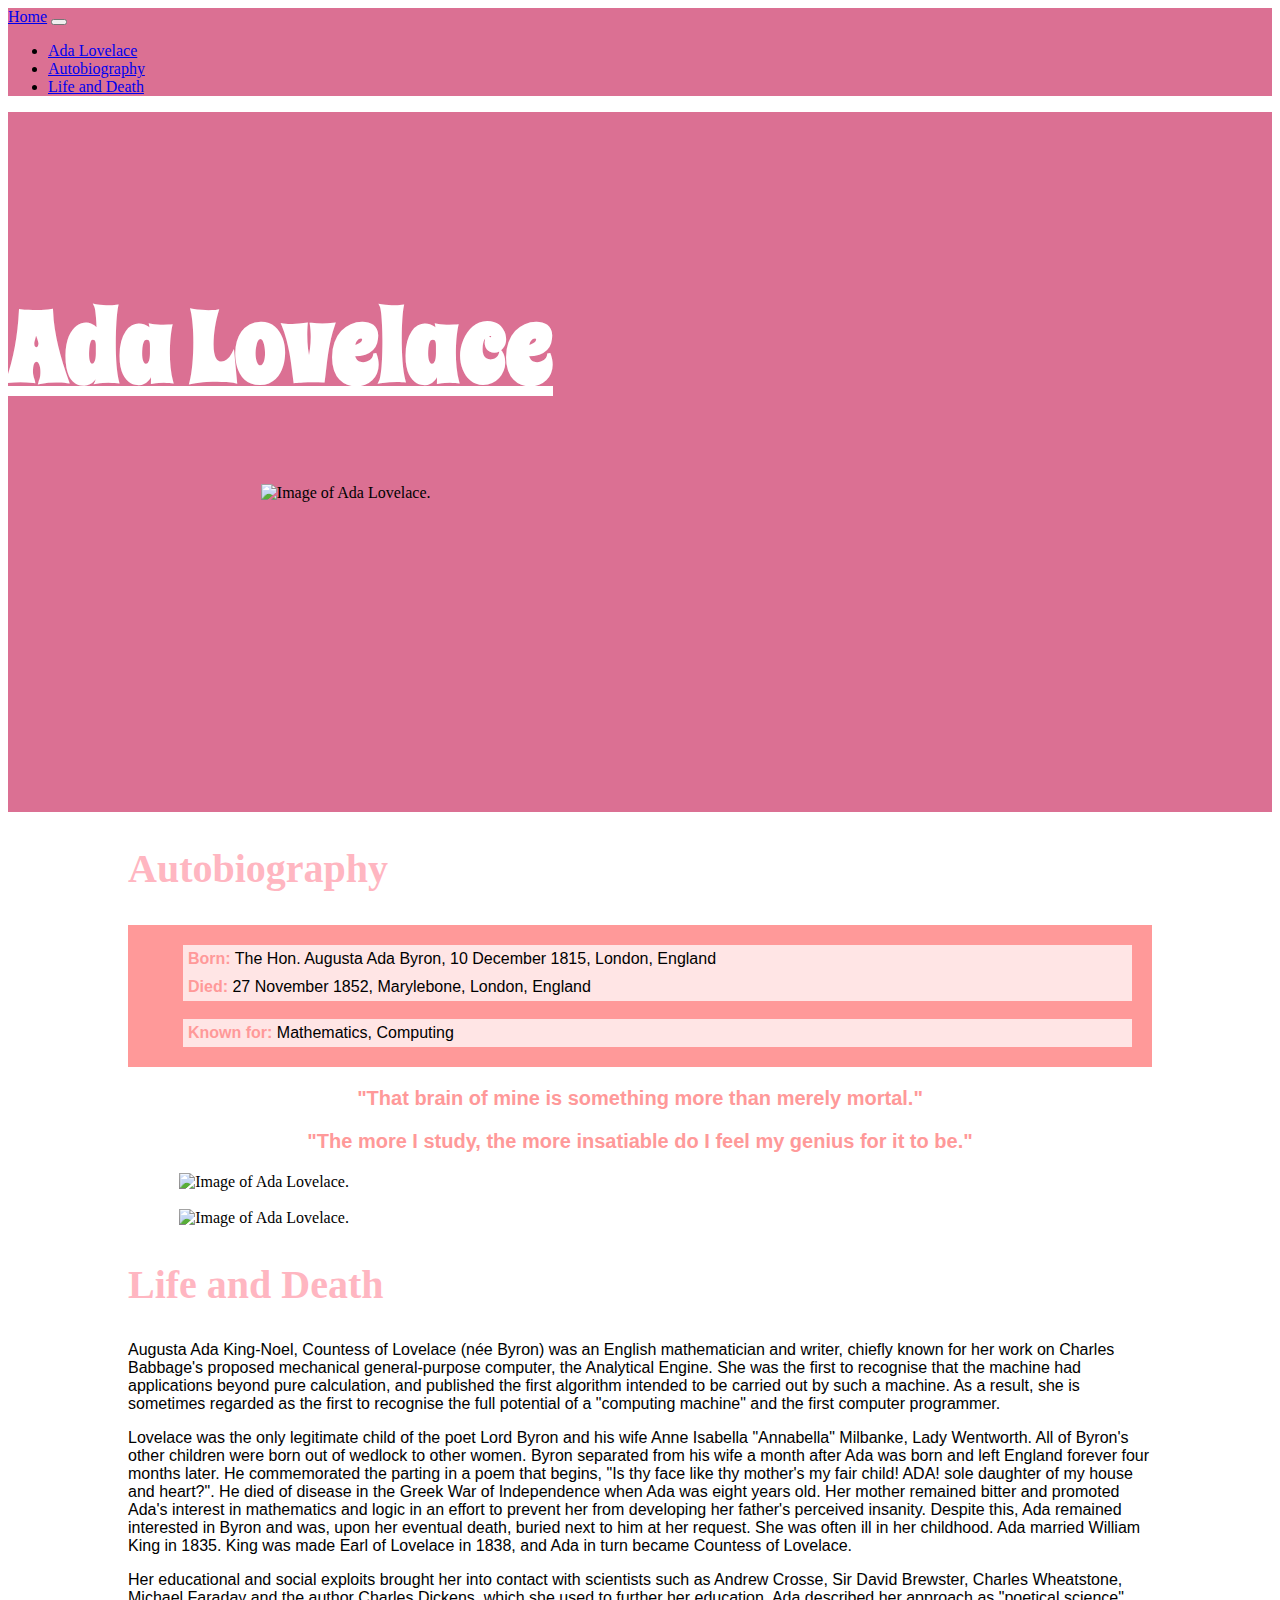
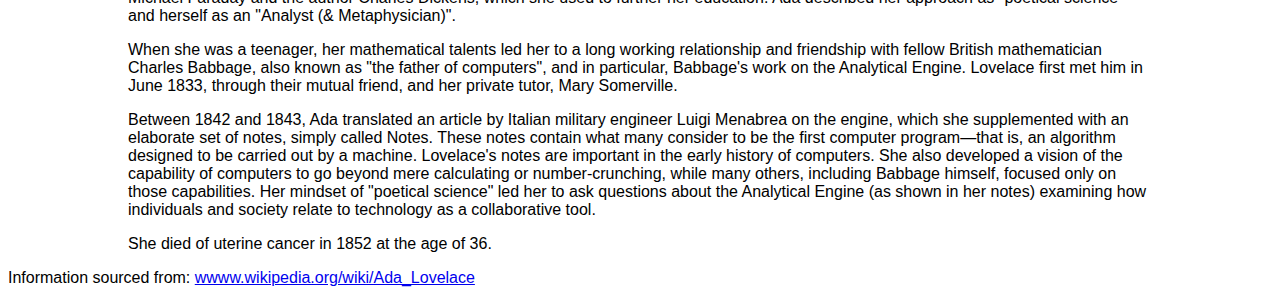
==== ada-lovelace-bootstrap.html @ a1dedd9c "Copying css to page" ====
<!DOCTYPE html>
<html lang="en-GB">

<head>
  <meta charset="utf-8" name="viewport" content="width=device-width, initial-scale=1">
  <title>Ada Lovelace</title>
  <link href="https://fonts.googleapis.com/css?family=Spicy+Rice" rel="stylesheet"/>
  <link rel="stylesheet" href="https://stackpath.bootstrapcdn.com/bootstrap/4.1.3/css/bootstrap.min.css" integrity="sha384-MCw98/SFnGE8fJT3GXwEOngsV7Zt27NXFoaoApmYm81iuXoPkFOJwJ8ERdknLPMO" crossorigin="anonymous">
  <link href="ada-lovelace-bootstrap.css" rel="stylesheet" />
</head>

<nav class="navbar navbar-expand-lg navbar-dark fixed-top">
<div class="container">
  <a class="navbar-brand" href="index.html">Home</a>
  <button class="navbar-toggler" type="button" data-toggle="collapse" data-target="#navbarNav" aria-controls="navbarNav" aria-expanded="false" aria-label="Toggle navigation">
    <span class="navbar-toggler-icon"></span>
  </button>
  <div class="collapse navbar-collapse justify-content-end" id="navbarNav">
    <ul class="navbar-nav">
      <li class="nav-item">
        <a class="nav-link" href="#">Ada Lovelace</a>
      </li>
      <li class="nav-item">
        <a class="nav-link" href="#about">Autobiography</a>
      </li>
      <li class="nav-item">
        <a class="nav-link" href="#about">Life and Death</a>
      </li>
    </ul>
  </div>
</div>
</nav>

<body>

  <header class="jumbotron">
    <div class="container">

      <div class="row">
        <div class="col-md-8">
          <h1 class="display-4">Ada Lovelace</h1>
        </div><!-- /.col-md-8-->
        <div id="image" class="col-md-4">
          <img class="img-fluid rounded" src="images/ada.jpg" alt="Image of Ada Lovelace.">
        </div><!--col-md-4-->
      </div><!-- /.row of jumbotron-->
    </div><!-- /.container-->
  </header>

  <main id="wrapper">

    <section id="about" class="row">
      <div class="container col-md-6">
      <h2>Autobiography</h2>
      <div>
        <ul>
          <li><strong>Born:</strong> The Hon. Augusta Ada Byron, 10 December 1815, London, England</li>
          <li><strong>Died:</strong> 27 November 1852, Marylebone, London, England</li>
          <br />
          <li><strong>Known for:</strong> Mathematics, Computing</li>
        </ul>
      </div>
    </section>

    <blockquote class="blockquote">
      <p>"That brain of mine is something more than merely mortal."</p>
    </blockquote>

    <blockquote class="blockquote">
      "The more I study, the more insatiable do I feel my genius for it to be."
    </blockquote>

    <section>
      <div id="image2">
        <img class="img-fluid rounded text-center" src="images/.jpg" alt="Image of Ada Lovelace." />
      </div>
      <br />
      <div id="image3">
        <img class="img-fluid rounded text-center" src="images/.jpg" alt="Image of Ada Lovelace." />
      </div>
    </section>
  </div><!--/.container-->

        <div class="container col-m-6">
      <h2>Life and Death</h2>
      <p>Augusta Ada King-Noel, Countess of Lovelace (née Byron) was an English mathematician and writer, chiefly known for her work on Charles Babbage's proposed mechanical general-purpose computer, the Analytical Engine. She was the first to
        recognise that the machine had applications beyond pure calculation, and published the first algorithm intended to be carried out by such a machine. As a result, she is sometimes regarded as the first to recognise the full potential of a
        "computing machine" and
        the first computer programmer.</p>

      <p>Lovelace was the only legitimate child of the poet Lord Byron and his wife Anne Isabella "Annabella" Milbanke, Lady Wentworth. All of Byron's other children were born out of wedlock to other women. Byron separated from his wife a month
        after Ada was born and left England forever four months later. He commemorated the parting in a poem that begins, "Is thy face like thy mother's my fair child! ADA! sole daughter of my house and heart?". He died of disease in the Greek War
        of Independence when Ada was eight years old. Her mother remained bitter and promoted Ada's interest in mathematics and logic in an effort to prevent her from developing her father's perceived insanity. Despite this, Ada remained interested
        in Byron and was, upon her eventual death, buried next to him at her request. She was often ill in her childhood. Ada married William King in 1835. King was made Earl of Lovelace in 1838, and Ada in turn became Countess of Lovelace.</p>

      <p>Her educational and social exploits brought her into contact with scientists such as Andrew Crosse, Sir David Brewster, Charles Wheatstone, Michael Faraday and the author Charles Dickens, which she used to further her education. Ada
        described her approach as "poetical science" and herself as an "Analyst (& Metaphysician)".</p>

      <p>When she was a teenager, her mathematical talents led her to a long working relationship and friendship with fellow British mathematician Charles Babbage, also known as "the father of computers", and in particular, Babbage's work on the
        Analytical Engine. Lovelace first met him in June 1833, through their mutual friend, and her private tutor, Mary Somerville.</p>

      <p>Between 1842 and 1843, Ada translated an article by Italian military engineer Luigi Menabrea on the engine, which she supplemented with an elaborate set of notes, simply called Notes. These notes contain what many consider to be the first
        computer program—that is, an algorithm designed to be carried out by a machine. Lovelace's notes are important in the early history of computers. She also developed a vision of the capability of computers to go beyond mere calculating or
        number-crunching, while many others, including Babbage himself, focused only on those capabilities. Her mindset of "poetical science" led her to ask questions about the Analytical Engine (as shown in her notes) examining how individuals and
        society relate to technology as a collaborative tool.</p>

      <p>She died of uterine cancer in 1852 at the age of 36.</p>

    </section>


  </main>

  <footer id="colophon">
    <div class="container text-center">

      <p> Information sourced from:

        <a href="https://en.wikipedia.org/wiki/Ada_Lovelace">wwww.wikipedia.org/wiki/Ada_Lovelace</a>
      </p>
    </div>

  </footer>

</body>

</html>
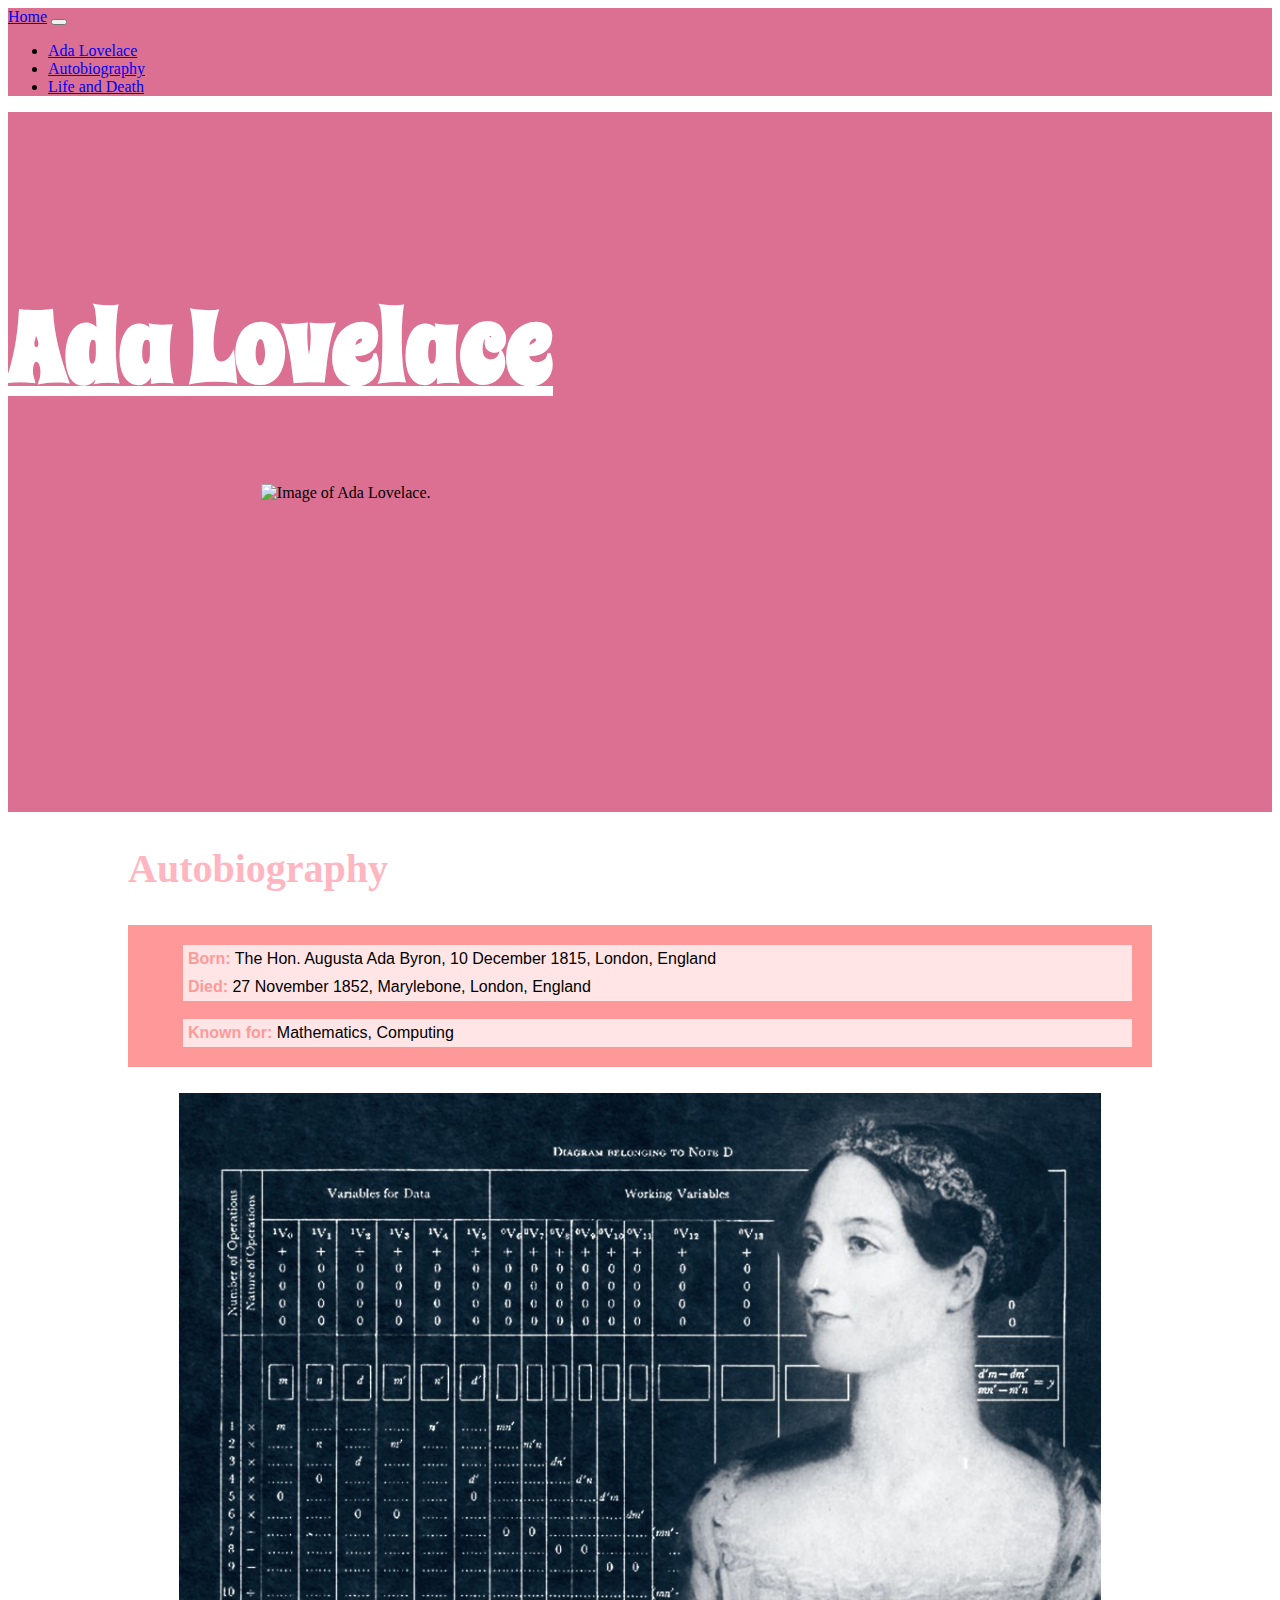
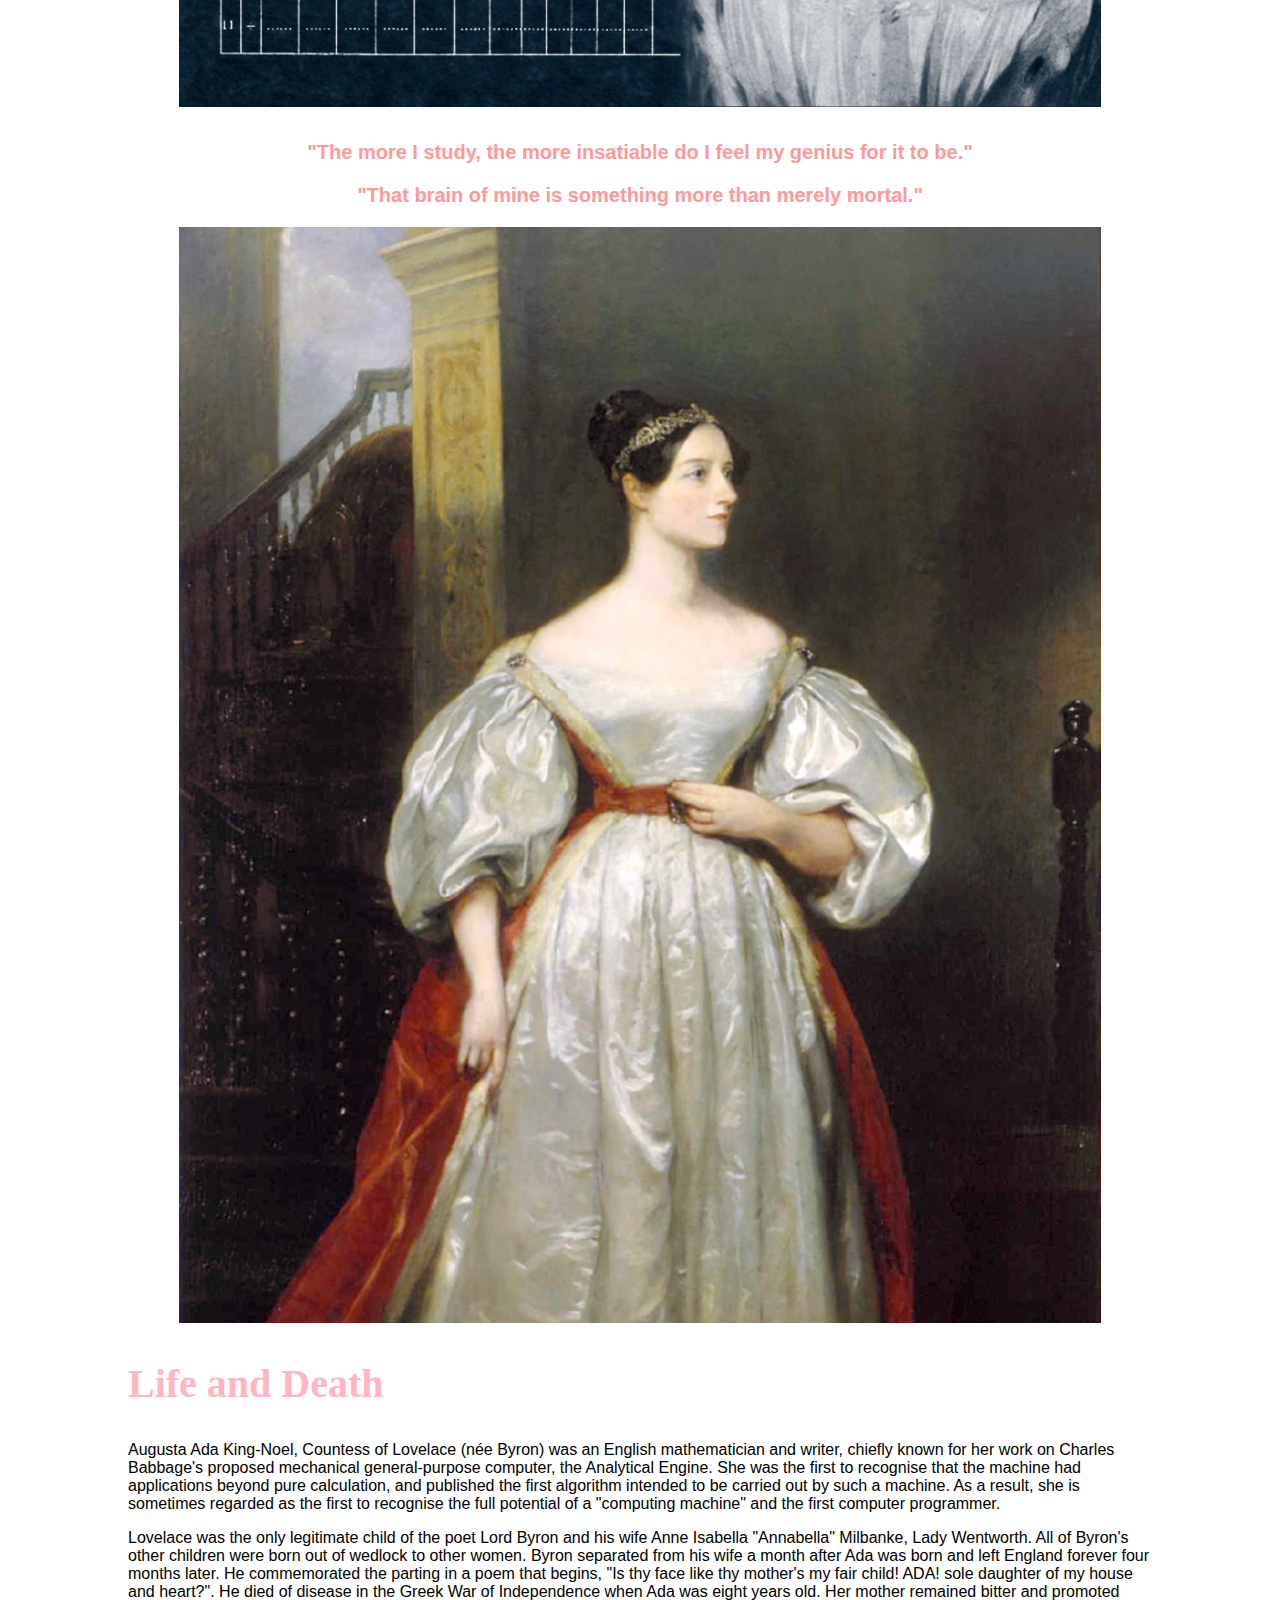
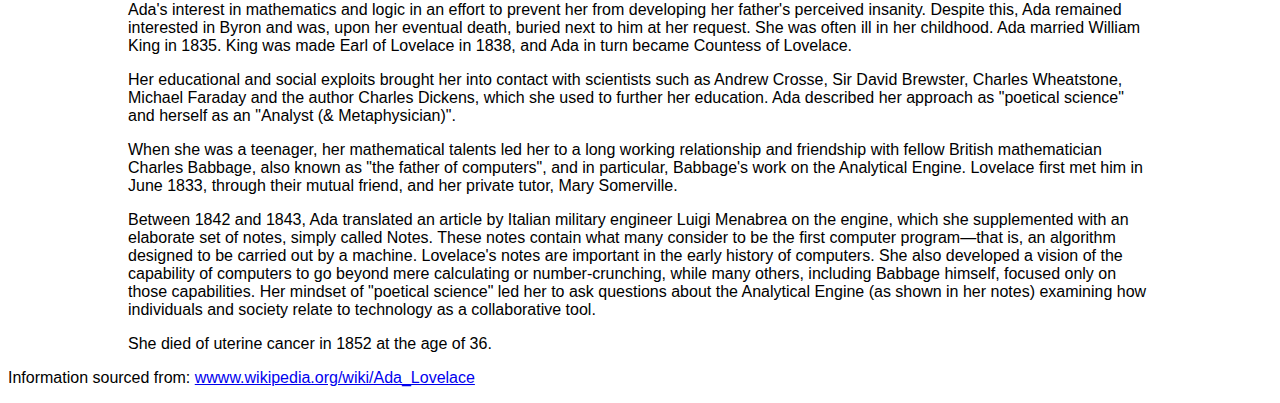
==== commit 4c67d61b: "Adding images to Ada biography page" ====
--- a/ada-lovelace-bootstrap.html
+++ b/ada-lovelace-bootstrap.html
@@ -4,31 +4,31 @@
 <head>
   <meta charset="utf-8" name="viewport" content="width=device-width, initial-scale=1">
   <title>Ada Lovelace</title>
-  <link href="https://fonts.googleapis.com/css?family=Spicy+Rice" rel="stylesheet"/>
+  <link href="https://fonts.googleapis.com/css?family=Spicy+Rice" rel="stylesheet" />
   <link rel="stylesheet" href="https://stackpath.bootstrapcdn.com/bootstrap/4.1.3/css/bootstrap.min.css" integrity="sha384-MCw98/SFnGE8fJT3GXwEOngsV7Zt27NXFoaoApmYm81iuXoPkFOJwJ8ERdknLPMO" crossorigin="anonymous">
   <link href="ada-lovelace-bootstrap.css" rel="stylesheet" />
 </head>
 
 <nav class="navbar navbar-expand-lg navbar-dark fixed-top">
-<div class="container">
-  <a class="navbar-brand" href="index.html">Home</a>
-  <button class="navbar-toggler" type="button" data-toggle="collapse" data-target="#navbarNav" aria-controls="navbarNav" aria-expanded="false" aria-label="Toggle navigation">
-    <span class="navbar-toggler-icon"></span>
-  </button>
-  <div class="collapse navbar-collapse justify-content-end" id="navbarNav">
-    <ul class="navbar-nav">
-      <li class="nav-item">
-        <a class="nav-link" href="#">Ada Lovelace</a>
-      </li>
-      <li class="nav-item">
-        <a class="nav-link" href="#about">Autobiography</a>
-      </li>
-      <li class="nav-item">
-        <a class="nav-link" href="#about">Life and Death</a>
-      </li>
-    </ul>
+  <div class="container">
+    <a class="navbar-brand" href="index.html">Home</a>
+    <button class="navbar-toggler" type="button" data-toggle="collapse" data-target="#navbarNav" aria-controls="navbarNav" aria-expanded="false" aria-label="Toggle navigation">
+      <span class="navbar-toggler-icon"></span>
+    </button>
+    <div class="collapse navbar-collapse justify-content-end" id="navbarNav">
+      <ul class="navbar-nav">
+        <li class="nav-item">
+          <a class="nav-link" href="#">Ada Lovelace</a>
+        </li>
+        <li class="nav-item">
+          <a class="nav-link" href="#about">Autobiography</a>
+        </li>
+        <li class="nav-item">
+          <a class="nav-link" href="#about">Life and Death</a>
+        </li>
+      </ul>
+    </div>
   </div>
-</div>
 </nav>
 
 <body>
@@ -42,7 +42,8 @@
         </div><!-- /.col-md-8-->
         <div id="image" class="col-md-4">
           <img class="img-fluid rounded" src="images/ada.jpg" alt="Image of Ada Lovelace.">
-        </div><!--col-md-4-->
+        </div>
+        <!--col-md-4-->
       </div><!-- /.row of jumbotron-->
     </div><!-- /.container-->
   </header>
@@ -51,63 +52,51 @@
 
     <section id="about" class="row">
       <div class="container col-md-6">
-      <h2>Autobiography</h2>
-      <div>
+        <h2>Autobiography</h2>
         <ul>
           <li><strong>Born:</strong> The Hon. Augusta Ada Byron, 10 December 1815, London, England</li>
           <li><strong>Died:</strong> 27 November 1852, Marylebone, London, England</li>
           <br />
           <li><strong>Known for:</strong> Mathematics, Computing</li>
         </ul>
+
+        <section>
+          <div id="image2">
+            <img class="img-fluid rounded text-center" src="images/ada-1.jpg" alt="Image of Ada Lovelace." />
+          </div>
+        </section>
+
+        <blockquote class="blockquote">
+          <p>"The more I study, the more insatiable do I feel my genius for it to be."</p>
+        </blockquote>
+        <blockquote class="blockquote">
+          <p>"That brain of mine is something more than merely mortal."</p>
+        </blockquote>
+
+        <section>
+          <div id="image3">
+            <img class="img-fluid rounded text-center" src="images/ada-2.jpg" alt="Image of Ada Lovelace." />
+          </div>
+        </section>
+
+      </div>
+      <!--/.container-->
+
+      <div class="container col-md-6">
+        <h2>Life and Death</h2>
+        <p>Augusta Ada King-Noel, Countess of Lovelace (née Byron) was an English mathematician and writer, chiefly known for her work on Charles Babbage's proposed mechanical general-purpose computer, the Analytical Engine. She was the first to recognise that the machine had applications beyond pure calculation, and published the first algorithm intended to be carried out by such a machine. As a result, she is sometimes regarded as the first to recognise the full potential of a "computing machine" and the first computer programmer.</p>
+
+        <p>Lovelace was the only legitimate child of the poet Lord Byron and his wife Anne Isabella "Annabella" Milbanke, Lady Wentworth. All of Byron's other children were born out of wedlock to other women. Byron separated from his wife a month after Ada was born and left England forever four months later. He commemorated the parting in a poem that begins, "Is thy face like thy mother's my fair child! ADA! sole daughter of my house and heart?". He died of disease in the Greek War of Independence when Ada was eight years old. Her mother remained bitter and promoted Ada's interest in mathematics and logic in an effort to prevent her from developing her father's perceived insanity. Despite this, Ada remained interested in Byron and was, upon her eventual death, buried next to him at her request. She was often ill in her childhood. Ada married William King in 1835. King was made Earl of Lovelace in 1838, and Ada in turn became Countess of Lovelace.</p>
+
+        <p>Her educational and social exploits brought her into contact with scientists such as Andrew Crosse, Sir David Brewster, Charles Wheatstone, Michael Faraday and the author Charles Dickens, which she used to further her education. Ada described her approach as "poetical science" and herself as an "Analyst (& Metaphysician)".</p>
+
+        <p>When she was a teenager, her mathematical talents led her to a long working relationship and friendship with fellow British mathematician Charles Babbage, also known as "the father of computers", and in particular, Babbage's work on the Analytical Engine. Lovelace first met him in June 1833, through their mutual friend, and her private tutor, Mary Somerville.</p>
+
+        <p>Between 1842 and 1843, Ada translated an article by Italian military engineer Luigi Menabrea on the engine, which she supplemented with an elaborate set of notes, simply called Notes. These notes contain what many consider to be the first computer program—that is, an algorithm designed to be carried out by a machine. Lovelace's notes are important in the early history of computers. She also developed a vision of the capability of computers to go beyond mere calculating or number-crunching, while many others, including Babbage himself, focused only on those capabilities. Her mindset of "poetical science" led her to ask questions about the Analytical Engine (as shown in her notes) examining how individuals and society relate to technology as a collaborative tool.</p>
+
+        <p>She died of uterine cancer in 1852 at the age of 36.</p>
       </div>
     </section>
-
-    <blockquote class="blockquote">
-      <p>"That brain of mine is something more than merely mortal."</p>
-    </blockquote>
-
-    <blockquote class="blockquote">
-      "The more I study, the more insatiable do I feel my genius for it to be."
-    </blockquote>
-
-    <section>
-      <div id="image2">
-        <img class="img-fluid rounded text-center" src="images/.jpg" alt="Image of Ada Lovelace." />
-      </div>
-      <br />
-      <div id="image3">
-        <img class="img-fluid rounded text-center" src="images/.jpg" alt="Image of Ada Lovelace." />
-      </div>
-    </section>
-  </div><!--/.container-->
-
-        <div class="container col-m-6">
-      <h2>Life and Death</h2>
-      <p>Augusta Ada King-Noel, Countess of Lovelace (née Byron) was an English mathematician and writer, chiefly known for her work on Charles Babbage's proposed mechanical general-purpose computer, the Analytical Engine. She was the first to
-        recognise that the machine had applications beyond pure calculation, and published the first algorithm intended to be carried out by such a machine. As a result, she is sometimes regarded as the first to recognise the full potential of a
-        "computing machine" and
-        the first computer programmer.</p>
-
-      <p>Lovelace was the only legitimate child of the poet Lord Byron and his wife Anne Isabella "Annabella" Milbanke, Lady Wentworth. All of Byron's other children were born out of wedlock to other women. Byron separated from his wife a month
-        after Ada was born and left England forever four months later. He commemorated the parting in a poem that begins, "Is thy face like thy mother's my fair child! ADA! sole daughter of my house and heart?". He died of disease in the Greek War
-        of Independence when Ada was eight years old. Her mother remained bitter and promoted Ada's interest in mathematics and logic in an effort to prevent her from developing her father's perceived insanity. Despite this, Ada remained interested
-        in Byron and was, upon her eventual death, buried next to him at her request. She was often ill in her childhood. Ada married William King in 1835. King was made Earl of Lovelace in 1838, and Ada in turn became Countess of Lovelace.</p>
-
-      <p>Her educational and social exploits brought her into contact with scientists such as Andrew Crosse, Sir David Brewster, Charles Wheatstone, Michael Faraday and the author Charles Dickens, which she used to further her education. Ada
-        described her approach as "poetical science" and herself as an "Analyst (& Metaphysician)".</p>
-
-      <p>When she was a teenager, her mathematical talents led her to a long working relationship and friendship with fellow British mathematician Charles Babbage, also known as "the father of computers", and in particular, Babbage's work on the
-        Analytical Engine. Lovelace first met him in June 1833, through their mutual friend, and her private tutor, Mary Somerville.</p>
-
-      <p>Between 1842 and 1843, Ada translated an article by Italian military engineer Luigi Menabrea on the engine, which she supplemented with an elaborate set of notes, simply called Notes. These notes contain what many consider to be the first
-        computer program—that is, an algorithm designed to be carried out by a machine. Lovelace's notes are important in the early history of computers. She also developed a vision of the capability of computers to go beyond mere calculating or
-        number-crunching, while many others, including Babbage himself, focused only on those capabilities. Her mindset of "poetical science" led her to ask questions about the Analytical Engine (as shown in her notes) examining how individuals and
-        society relate to technology as a collaborative tool.</p>
-
-      <p>She died of uterine cancer in 1852 at the age of 36.</p>
-
-    </section>
-
 
   </main>
 
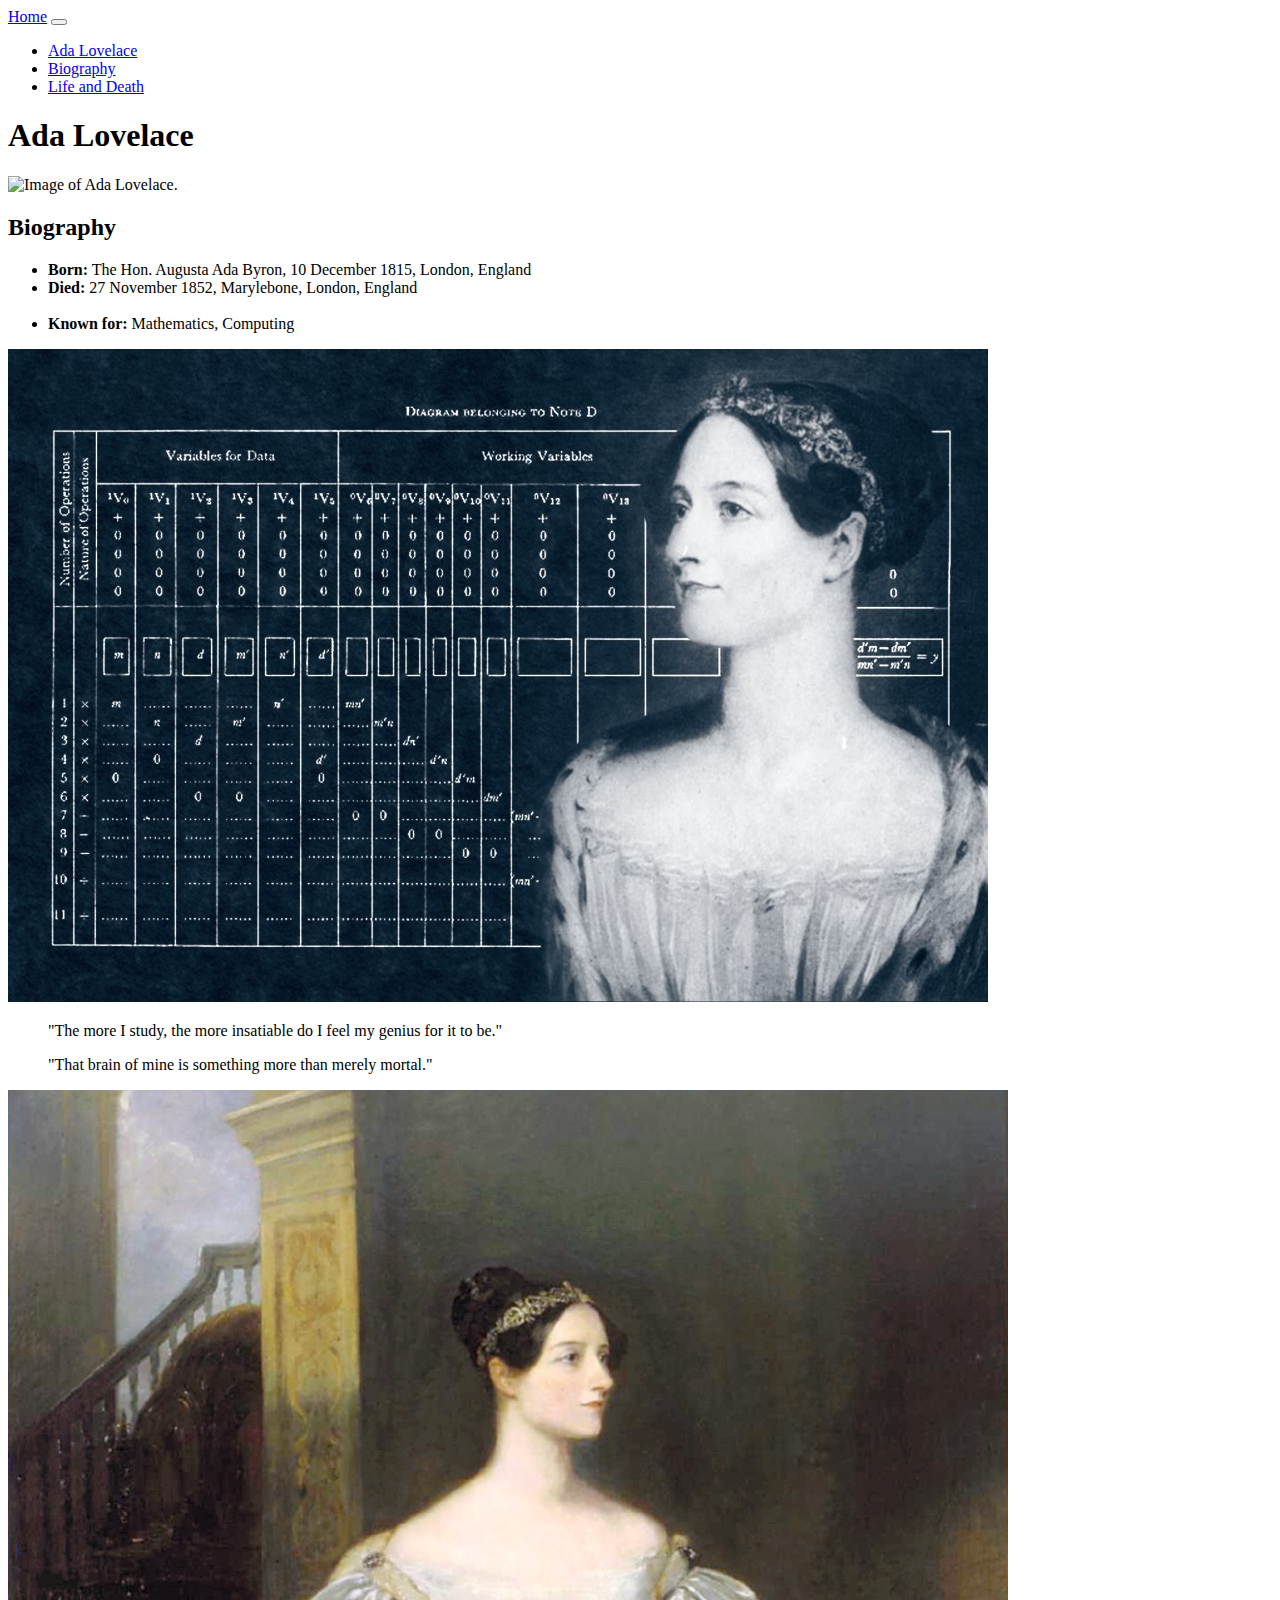
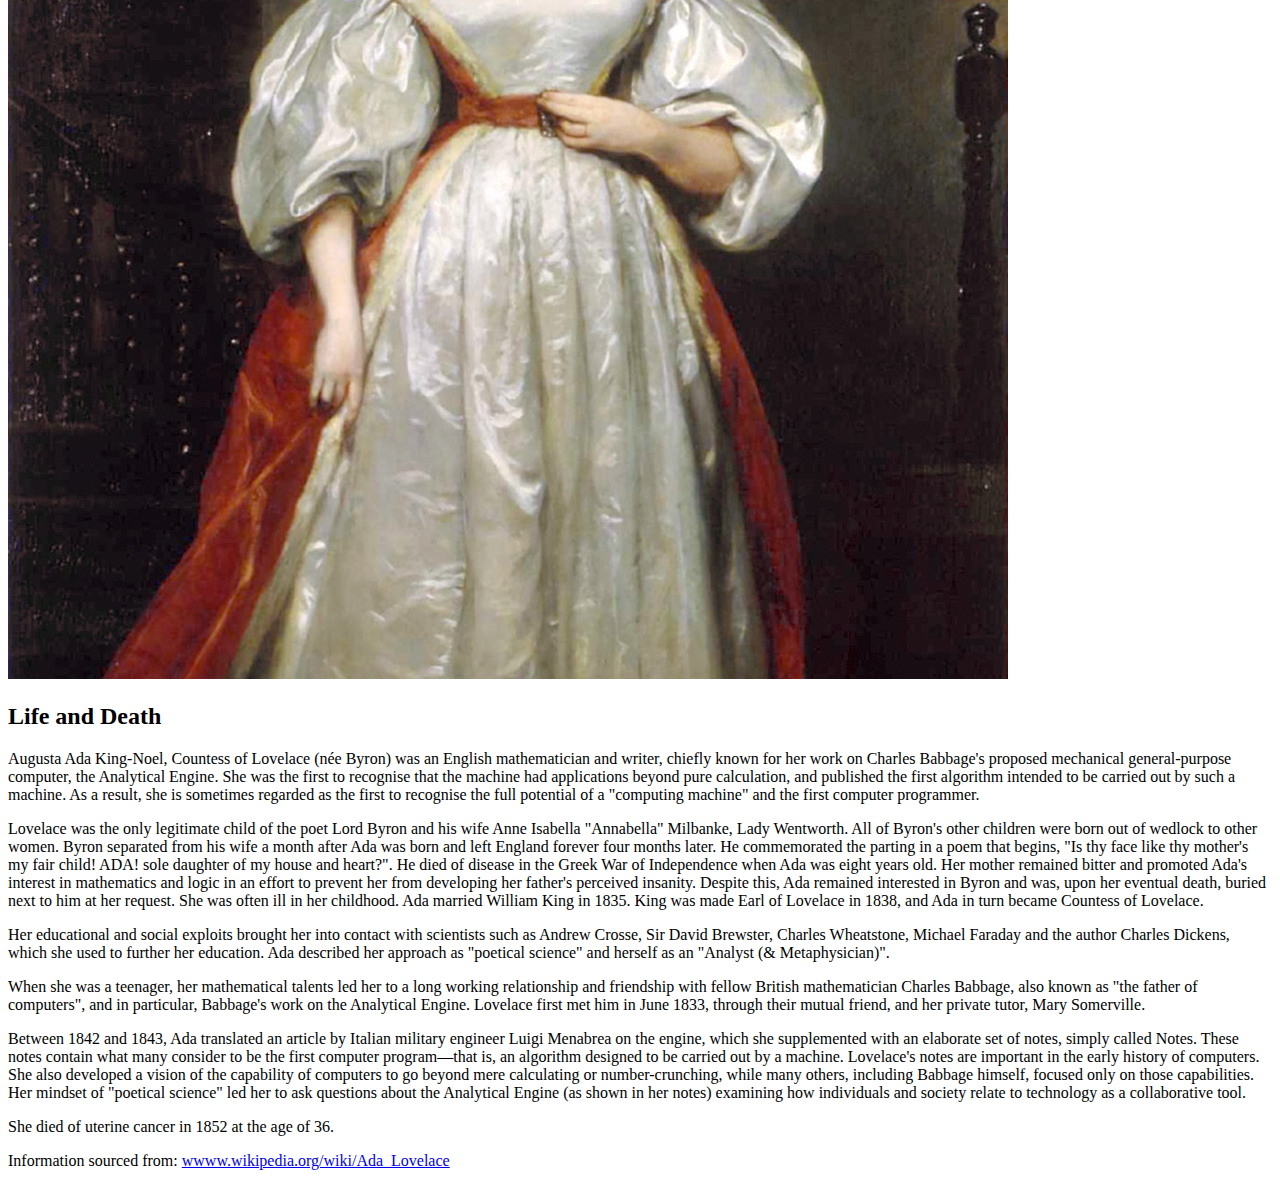
==== commit 8c992456: "ammending jquery address in html files" ====
--- a/ada-lovelace-bootstrap.html
+++ b/ada-lovelace-bootstrap.html
@@ -6,7 +6,7 @@
   <title>Ada Lovelace</title>
   <link href="https://fonts.googleapis.com/css?family=Spicy+Rice" rel="stylesheet" />
   <link rel="stylesheet" href="https://stackpath.bootstrapcdn.com/bootstrap/4.1.3/css/bootstrap.min.css" integrity="sha384-MCw98/SFnGE8fJT3GXwEOngsV7Zt27NXFoaoApmYm81iuXoPkFOJwJ8ERdknLPMO" crossorigin="anonymous">
-  <link href="ada-lovelace-bootstrap.css" rel="stylesheet" />
+  <link href="css/ada-lovelace-bootstrap.css" rel="stylesheet" />
 </head>
 
 <nav class="navbar navbar-expand-lg navbar-dark fixed-top">
@@ -21,7 +21,7 @@
           <a class="nav-link" href="#">Ada Lovelace</a>
         </li>
         <li class="nav-item">
-          <a class="nav-link" href="#about">Autobiography</a>
+          <a class="nav-link" href="#about">Biography</a>
         </li>
         <li class="nav-item">
           <a class="nav-link" href="#about">Life and Death</a>
@@ -52,7 +52,7 @@
 
     <section id="about" class="row">
       <div class="container col-md-6">
-        <h2>Autobiography</h2>
+        <h2>Biography</h2>
         <ul>
           <li><strong>Born:</strong> The Hon. Augusta Ada Byron, 10 December 1815, London, England</li>
           <li><strong>Died:</strong> 27 November 1852, Marylebone, London, England</li>
@@ -111,6 +111,9 @@
 
   </footer>
 
+  <script src="https://code.jquery.com/jquery-3.3.1.min.js" integrity="sha256-FgpCb/KJQlLNfOu91ta32o/NMZxltwRo8QtmkMRdAu8=" crossorigin="anonymous"></script>
+	<script src="https://stackpath.bootstrapcdn.com/bootstrap/4.1.3/js/bootstrap.min.js" integrity="sha384-ChfqqxuZUCnJSK3+MXmPNIyE6ZbWh2IMqE241rYiqJxyMiZ6OW/JmZQ5stwEULTy" crossorigin="anonymous"></script>
+
 </body>
 
 </html>
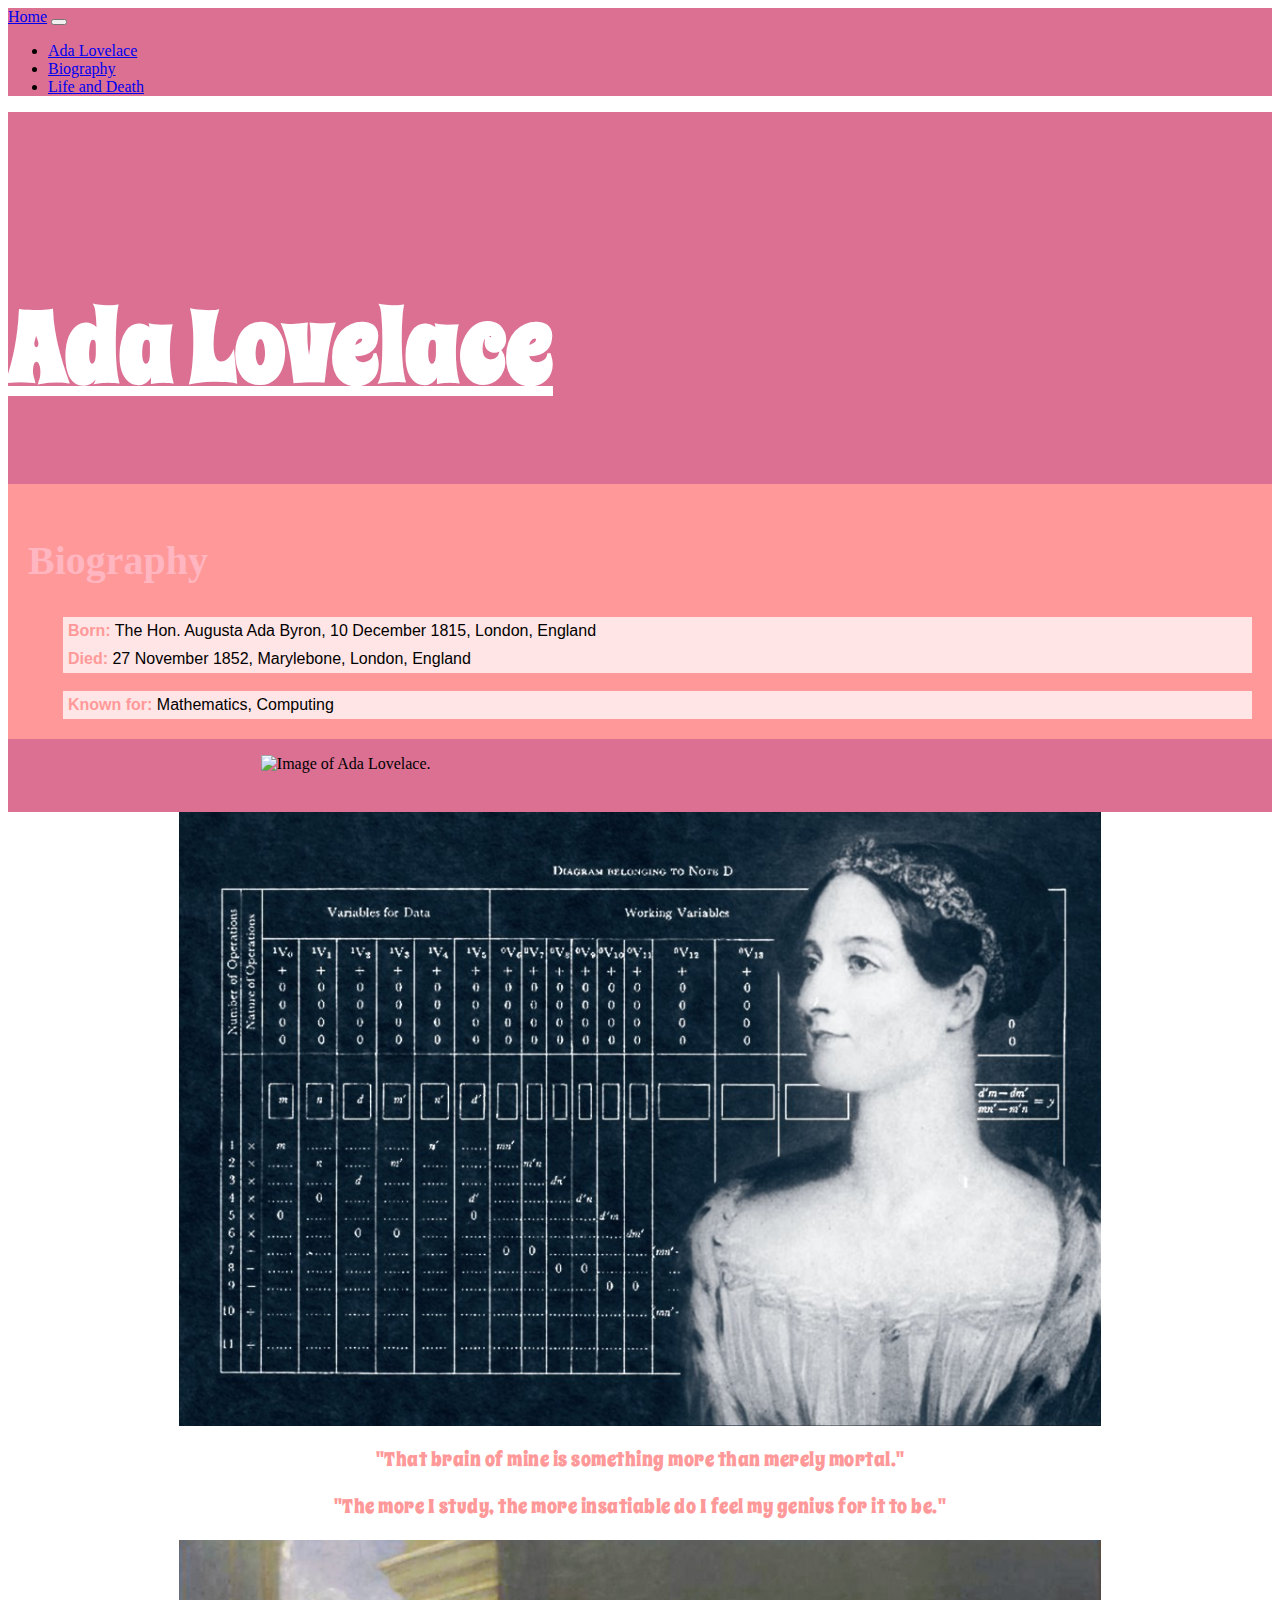
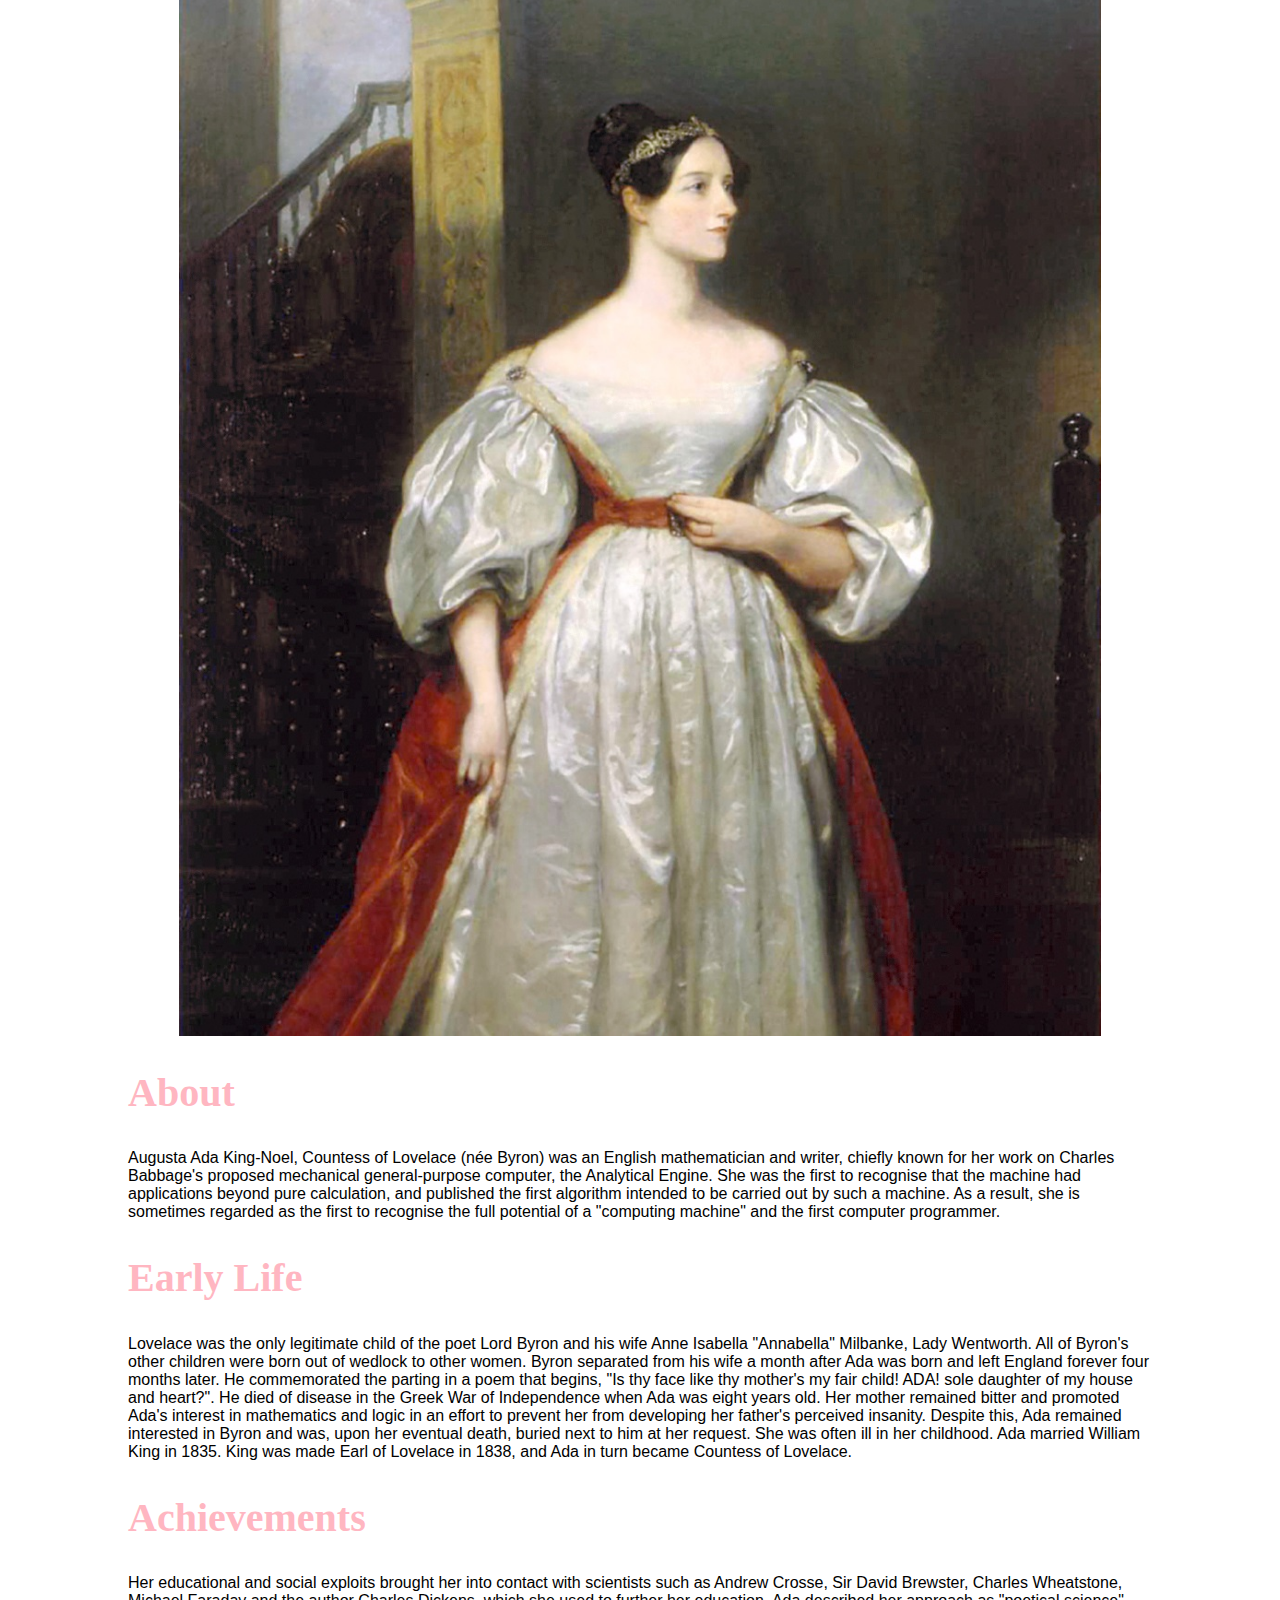
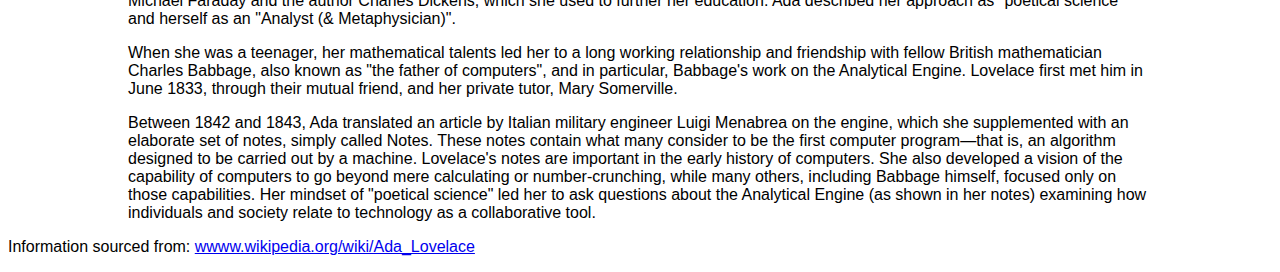
==== commit 37b59b8e: "changes to layout to bio pages" ====
--- a/ada-lovelace-bootstrap.html
+++ b/ada-lovelace-bootstrap.html
@@ -6,8 +6,10 @@
   <title>Ada Lovelace</title>
   <link href="https://fonts.googleapis.com/css?family=Spicy+Rice" rel="stylesheet" />
   <link rel="stylesheet" href="https://stackpath.bootstrapcdn.com/bootstrap/4.1.3/css/bootstrap.min.css" integrity="sha384-MCw98/SFnGE8fJT3GXwEOngsV7Zt27NXFoaoApmYm81iuXoPkFOJwJ8ERdknLPMO" crossorigin="anonymous">
-  <link href="css/ada-lovelace-bootstrap.css" rel="stylesheet" />
+  <link href="css/styles.css" rel="stylesheet" />
 </head>
+
+<body>
 
 <nav class="navbar navbar-expand-lg navbar-dark fixed-top">
   <div class="container">
@@ -31,14 +33,19 @@
   </div>
 </nav>
 
-<body>
-
   <header class="jumbotron">
     <div class="container">
 
       <div class="row">
         <div class="col-md-8">
           <h1 class="display-4">Ada Lovelace</h1>
+          <ul>
+          <h2>Biography</h2>
+            <li><strong>Born:</strong> The Hon. Augusta Ada Byron, 10 December 1815, London, England</li>
+            <li><strong>Died:</strong> 27 November 1852, Marylebone, London, England</li>
+            <br />
+            <li><strong>Known for:</strong> Mathematics, Computing</li>
+          </ul>
         </div><!-- /.col-md-8-->
         <div id="image" class="col-md-4">
           <img class="img-fluid rounded" src="images/ada.jpg" alt="Image of Ada Lovelace.">
@@ -49,52 +56,48 @@
   </header>
 
   <main id="wrapper">
-
-    <section id="about" class="row">
-      <div class="container col-md-6">
-        <h2>Biography</h2>
-        <ul>
-          <li><strong>Born:</strong> The Hon. Augusta Ada Byron, 10 December 1815, London, England</li>
-          <li><strong>Died:</strong> 27 November 1852, Marylebone, London, England</li>
-          <br />
-          <li><strong>Known for:</strong> Mathematics, Computing</li>
-        </ul>
-
-        <section>
+        <div class="row">
+            <div class="container col-md-6">
           <div id="image2">
             <img class="img-fluid rounded text-center" src="images/ada-1.jpg" alt="Image of Ada Lovelace." />
           </div>
-        </section>
 
-        <blockquote class="blockquote">
-          <p>"The more I study, the more insatiable do I feel my genius for it to be."</p>
-        </blockquote>
-        <blockquote class="blockquote">
-          <p>"That brain of mine is something more than merely mortal."</p>
-        </blockquote>
+          <blockquote class="blockquote">
+            <p>"That brain of mine is something more than merely mortal." </p>
+          </blockquote>
 
-        <section>
+          <blockquote class="blockquote">
+            <p>"The more I study, the more insatiable do I feel my genius for it to be." </p>
+          </blockquote>
+
+        </div>
+
+        <div class="container col-md-6">
           <div id="image3">
             <img class="img-fluid rounded text-center" src="images/ada-2.jpg" alt="Image of Ada Lovelace." />
           </div>
-        </section>
 
+        </div>
       </div>
-      <!--/.container-->
 
-      <div class="container col-md-6">
-        <h2>Life and Death</h2>
+          <section class="row">
+            <div id="about" class="container col-md-6">
+        <h2>About</h2>
         <p>Augusta Ada King-Noel, Countess of Lovelace (née Byron) was an English mathematician and writer, chiefly known for her work on Charles Babbage's proposed mechanical general-purpose computer, the Analytical Engine. She was the first to recognise that the machine had applications beyond pure calculation, and published the first algorithm intended to be carried out by such a machine. As a result, she is sometimes regarded as the first to recognise the full potential of a "computing machine" and the first computer programmer.</p>
 
+  <h2>Early Life</h2>
         <p>Lovelace was the only legitimate child of the poet Lord Byron and his wife Anne Isabella "Annabella" Milbanke, Lady Wentworth. All of Byron's other children were born out of wedlock to other women. Byron separated from his wife a month after Ada was born and left England forever four months later. He commemorated the parting in a poem that begins, "Is thy face like thy mother's my fair child! ADA! sole daughter of my house and heart?". He died of disease in the Greek War of Independence when Ada was eight years old. Her mother remained bitter and promoted Ada's interest in mathematics and logic in an effort to prevent her from developing her father's perceived insanity. Despite this, Ada remained interested in Byron and was, upon her eventual death, buried next to him at her request. She was often ill in her childhood. Ada married William King in 1835. King was made Earl of Lovelace in 1838, and Ada in turn became Countess of Lovelace.</p>
+</div>
 
+      <div id="achievements" class="container col-md-6">
+
+        <h2>Achievements</h2>
         <p>Her educational and social exploits brought her into contact with scientists such as Andrew Crosse, Sir David Brewster, Charles Wheatstone, Michael Faraday and the author Charles Dickens, which she used to further her education. Ada described her approach as "poetical science" and herself as an "Analyst (& Metaphysician)".</p>
 
         <p>When she was a teenager, her mathematical talents led her to a long working relationship and friendship with fellow British mathematician Charles Babbage, also known as "the father of computers", and in particular, Babbage's work on the Analytical Engine. Lovelace first met him in June 1833, through their mutual friend, and her private tutor, Mary Somerville.</p>
 
         <p>Between 1842 and 1843, Ada translated an article by Italian military engineer Luigi Menabrea on the engine, which she supplemented with an elaborate set of notes, simply called Notes. These notes contain what many consider to be the first computer program—that is, an algorithm designed to be carried out by a machine. Lovelace's notes are important in the early history of computers. She also developed a vision of the capability of computers to go beyond mere calculating or number-crunching, while many others, including Babbage himself, focused only on those capabilities. Her mindset of "poetical science" led her to ask questions about the Analytical Engine (as shown in her notes) examining how individuals and society relate to technology as a collaborative tool.</p>
 
-        <p>She died of uterine cancer in 1852 at the age of 36.</p>
       </div>
     </section>
 
--- a/css/styles.css
+++ b/css/styles.css
@@ -0,0 +1,81 @@
+#wrapper {
+  width: 90%;
+  max-width: 1024px;
+  margin: 0 auto;
+}
+.jumbotron {
+  background-color: #DB7093;
+  background-size: cover;
+  border-radius: 0;
+  min-height: 600px;
+  padding-top: 100px;
+}
+.jumbotron h1 {
+  font-family: "Spicy Rice", cursive;
+  color: white;
+  font-size: 100px;
+  text-decoration: underline;
+}
+h2 {
+  font-family: "impact";
+  font-size: 40px;
+  color: #FFB6C1;
+}
+.jumbotron ul {
+  background: #ff9999;
+  padding: 20px;
+  font-family: 'Roboto', sans-serif;
+}
+.jumbotron li {
+  list-style-type: none;
+}
+.jumbotron ul li {
+  background: #ffe5e5;
+  padding: 5px;
+  margin-left: 35px;
+}
+.jumbotron li strong {
+  color: #ff9999;
+}
+p {
+  font-family: 'Roboto', sans-serif;
+}
+blockquote p {
+  font-size: 20px;
+  font-family: "Spicy Rice", cursive;
+  text-align: center;
+  color: #ff9999;
+  display: block;
+  letter-spacing: 0.5px;
+}
+#image {
+  width: 60%;
+  max-width: 1024px;
+  margin: 0 auto;
+}
+#image2 {
+  width: 90%;
+  max-width: 1024px;
+  margin: 0 auto;
+  display: center;
+}
+#image3 {
+  width: 90%;
+  max-width: 1024px;
+  margin: 0 auto;
+  display: center;
+}
+img {
+  max-width: 100%;
+  height: auto;
+  display: block;
+  margin-bottom: 20px;
+}
+.navbar {
+  background-color: #DB7093;
+}
+@media screen and (max-width: 800px) {
+  #image2 {
+    margin-bottom: 5px;
+  }
+}
